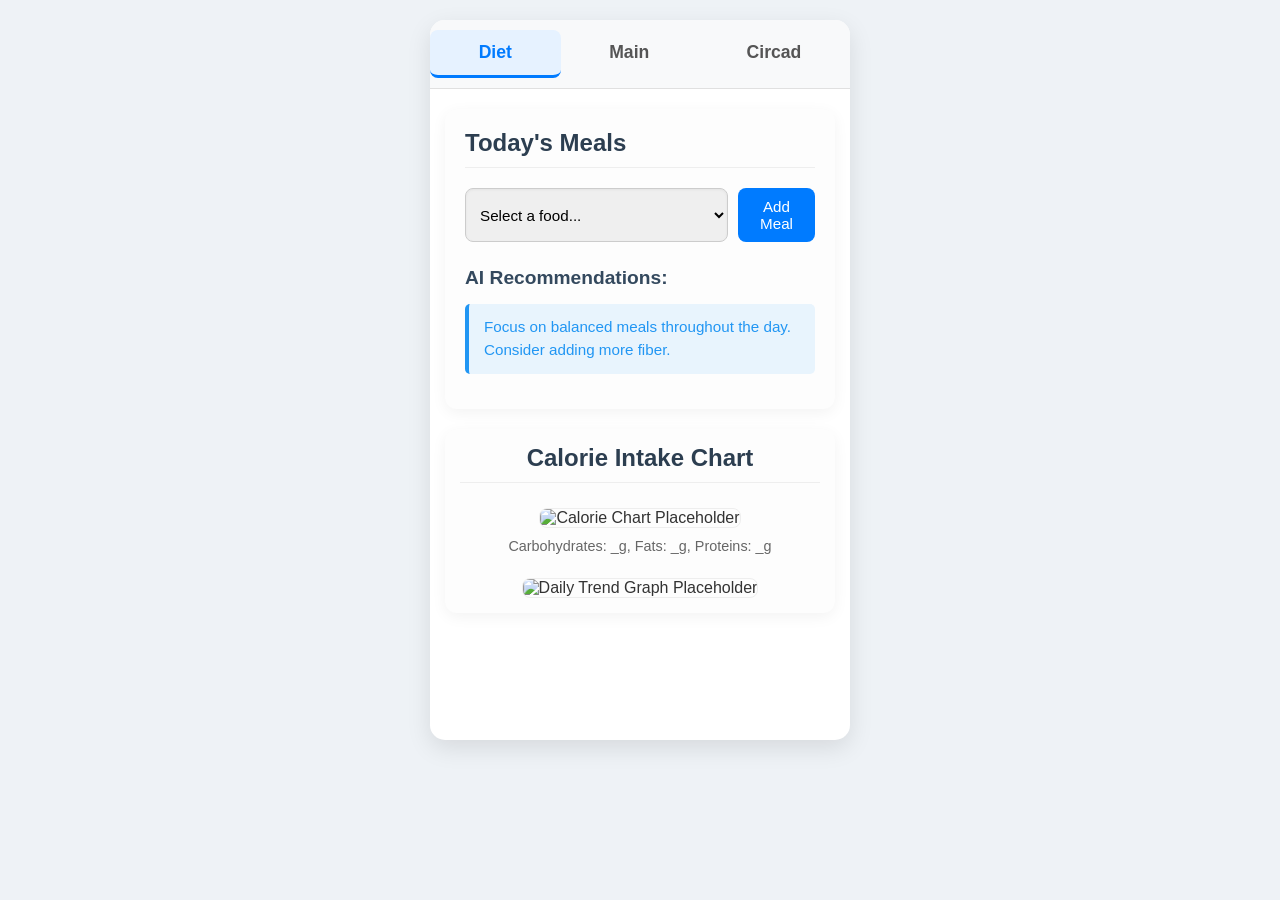
==== neuroflow/neuroflow.html @ ecec3b19 "update design of neuroflow" ====
<!DOCTYPE html>
<html lang="en">
<head>
    <meta charset="UTF-8">
    <meta name="viewport" content="width=device-width, initial-scale=1.0">
    <title>NeuroFlow Demo</title>
    <link rel="stylesheet" href="style.css">
    <!-- Font Awesome для иконок настроения и других элементов -->
    <link rel="stylesheet" href="https://cdnjs.cloudflare.com/ajax/libs/font-awesome/6.0.0-beta3/css/all.min.css">
</head>
<body>
    <div class="app-container">
        <header class="tab-buttons">
            <!-- Здесь передается 'event' (событие) и 'tabName' (имя вкладки) -->
            <button class="tab-button active" onclick="openTab(event, 'diet')">Diet</button>
            <button class="tab-button" onclick="openTab(event, 'main')">Main</button>
            <button class="tab-button" onclick="openTab(event, 'circad')">Circad</button>
        </header>

        <div id="diet" class="tab-content active">
            <div class="card">
                <h2>Today's Meals</h2>
                <ul id="meal-list">
                    <!-- Meals will be added here by JS -->
                </ul>
                <div class="add-meal-section">
                    <select id="food-select">
                        <option value="">Select a food...</option>
                        <option value="Chicken Salad (350 kcal)">Chicken Salad (350 kcal)</option>
                        <option value="Oatmeal (200 kcal)">Oatmeal (200 kcal)</option>
                        <option value="Apple (95 kcal)">Apple (95 kcal)</option>
                        <option value="Pasta with Vegetables (450 kcal)">Pasta with Vegetables (450 kcal)</option>
                        <option value="Yogurt (120 kcal)">Yogurt (120 kcal)</option>
                    </select>
                    <button onclick="addMeal()">Add Meal</button>
                </div>
                <h3>AI Recommendations:</h3>
                <p class="ai-recommendation" id="diet-recommendation">
                    Focus on balanced meals throughout the day. Consider adding more fiber.
                </p>
            </div>

            <div class="card chart-card">
                <h2>Calorie Intake Chart</h2>
                <div class="placeholder-chart">
                    <img src="https://via.placeholder.com/300x150/f0f0f0/333333?text=Calorie+Chart" alt="Calorie Chart Placeholder">
                    <p>Carbohydrates: _g, Fats: _g, Proteins: _g</p>
                </div>
                <div class="placeholder-graph">
                    <img src="https://via.placeholder.com/300x100/f0f0f0/333333?text=Daily+Trend+Graph" alt="Daily Trend Graph Placeholder">
                </div>
            </div>
        </div>

        <div id="main" class="tab-content">
            <div class="card">
                <h2>How are you feeling today?</h2>
                <div class="mood-selection">
                    <i class="far fa-frown mood-icon" data-mood="bad" onclick="selectMood(this)"></i>
                    <i class="far fa-meh mood-icon" data-mood="neutral" onclick="selectMood(this)"></i>
                    <i class="far fa-smile mood-icon" data-mood="good" onclick="selectMood(this)"></i>
                </div>
                <h3>Your Tasks for Today:</h3>
                <ul id="task-list">
                    <li><input type="checkbox"> Finish NeuroFlow demo</li>
                    <li><input type="checkbox"> Go for a walk</li>
                    <li><input type="checkbox"> Call Sarah</li>
                </ul>
                <div class="add-task-section">
                    <input type="text" id="new-task-input" placeholder="Add a new task...">
                    <button onclick="addTask()">Add Task</button>
                </div>

                <h3>AI Recommendations:</h3>
                <p class="ai-recommendation" id="main-recommendation">
                    Remember to take short breaks and stay hydrated. Prioritize your top 3 tasks.
                </p>
            </div>

            <div class="card chart-card">
                <h2>Mood Trend</h2>
                <div class="placeholder-graph">
                    <img src="https://via.placeholder.com/300x100/f0f0f0/333333?text=Mood+Trend+Graph" alt="Mood Trend Graph Placeholder">
                </div>
            </div>
        </div>

        <div id="circad" class="tab-content">
            <div class="card">
                <h2>Circadian Rhythms</h2>
                <p>Based on your sleep patterns, here's your forecast:</p>
                <div class="circad-info">
                    <img src="https://via.placeholder.com/100x100/f0f0f0/333333?text=Sleep+Icon" alt="Sleep Icon">
                    <p><strong>Sleep Quality:</strong> Good</p>
                    <p><strong>Recommended Bedtime:</strong> 10:30 PM</p>
                    <p><strong>Optimal Wake-up Time:</strong> 6:30 AM</p>
                </div>
                <h3>AI Prediction:</h3>
                <p class="ai-recommendation" id="circad-recommendation">
                    Maintain a consistent sleep schedule this week for optimal energy levels.
                </p>
            </div>

            <div class="card chart-card">
                <h2>Sleep Statistics</h2>
                <div class="placeholder-graph">
                    <img src="https://via.placeholder.com/300x100/f0f0f0/333333?text=Sleep+Cycle+Graph" alt="Sleep Cycle Graph Placeholder">
                </div>
            </div>
        </div>
    </div>

    <script src="script.js"></script>
</body>
</html>
---- neuroflow/style.css ----
/* General Styling */
body {
    font-family: 'Segoe UI', Tahoma, Geneva, Verdana, sans-serif;
    margin: 0;
    padding: 0;
    background-color: #eef2f6; /* Light blue-grey background */
    color: #333;
    display: flex;
    justify-content: center;
    align-items: flex-start; /* Align to top for longer content */
    min-height: 100vh;
    box-sizing: border-box;
}

.app-container {
    background-color: #ffffff;
    border-radius: 15px;
    box-shadow: 0 8px 25px rgba(0, 0, 0, 0.1);
    width: 100%;
    max-width: 420px; /* Typical phone width */
    margin: 20px auto; /* Centering with margin for small screens */
    overflow: hidden;
    min-height: 80vh; /* Ensure it takes up enough vertical space */
    display: flex;
    flex-direction: column;
}

/* Header and Tab Buttons */
.tab-buttons {
    display: flex;
    justify-content: space-around;
    background-color: #f8f9fa;
    padding: 10px 0;
    border-bottom: 1px solid #e0e0e0;
}

.tab-button {
    flex-grow: 1;
    padding: 12px 10px;
    border: none;
    background-color: transparent;
    color: #555;
    font-size: 1.1em;
    font-weight: 600;
    cursor: pointer;
    transition: all 0.3s ease;
    border-bottom: 3px solid transparent; /* For active indicator */
}

.tab-button:hover {
    color: #007bff;
}

.tab-button.active {
    color: #007bff;
    border-bottom: 3px solid #007bff;
    background-color: #e6f2ff; /* Light background for active tab */
}

/* Tab Content */
.tab-content {
    padding: 20px 15px;
    display: none; /* Это ключ! По умолчанию все скрыто */
    flex-grow: 1; /* Allow content to grow */
    overflow-y: auto; /* Enable scrolling for tab content if needed */
}

.tab-content.active {
    display: block; /* Только активная вкладка показывается */
}

.card {
    background-color: #fdfdfd;
    border-radius: 12px;
    padding: 20px;
    margin-bottom: 20px;
    box-shadow: 0 4px 15px rgba(0, 0, 0, 0.05);
    text-align: left;
}

.card h2 {
    color: #2c3e50;
    font-size: 1.5em;
    margin-top: 0;
    margin-bottom: 15px;
    border-bottom: 1px solid #eee;
    padding-bottom: 10px;
}

.card h3 {
    color: #34495e;
    font-size: 1.2em;
    margin-top: 25px;
    margin-bottom: 15px;
}

.ai-recommendation {
    background-color: #e8f4fd;
    color: #2196F3;
    border-left: 4px solid #2196F3;
    padding: 12px 15px;
    border-radius: 5px;
    margin-top: 15px;
    font-size: 0.95em;
    line-height: 1.5;
}

/* Diet Tab Specifics */
#meal-list {
    list-style: none;
    padding: 0;
    margin-bottom: 20px;
}

#meal-list li {
    background-color: #f1f8fc;
    border-radius: 8px;
    padding: 10px 15px;
    margin-bottom: 8px;
    display: flex;
    justify-content: space-between;
    align-items: center;
    border: 1px solid #e2eaf0;
    font-size: 0.95em;
}

.add-meal-section, .add-task-section {
    display: flex;
    gap: 10px;
    margin-top: 15px;
}

select, input[type="text"] {
    flex-grow: 1;
    padding: 10px;
    border: 1px solid #ccc;
    border-radius: 8px;
    font-size: 0.95em;
    box-shadow: inset 0 1px 3px rgba(0,0,0,0.05);
}

button {
    padding: 10px 15px;
    background-color: #007bff;
    color: white;
    border: none;
    border-radius: 8px;
    cursor: pointer;
    font-size: 0.95em;
    transition: background-color 0.3s ease;
}

button:hover {
    background-color: #0056b3;
}

.chart-card {
    text-align: center;
    padding: 15px; /* Smaller padding for charts */
}

.placeholder-chart img, .placeholder-graph img {
    max-width: 100%;
    height: auto;
    border-radius: 8px;
    margin-top: 10px;
    border: 1px solid #eee;
}

.placeholder-chart p {
    font-size: 0.9em;
    color: #666;
    margin-top: 10px;
}

/* Main Tab Specifics */
.mood-selection {
    display: flex;
    justify-content: space-around;
    margin-top: 15px;
    margin-bottom: 30px;
}

.mood-icon {
    font-size: 3.5em; /* Larger icons */
    color: #ccc;
    cursor: pointer;
    transition: color 0.3s ease, transform 0.2s ease;
}

.mood-icon:hover {
    transform: scale(1.1);
}

.mood-icon.selected {
    color: #ffc107; /* Yellow for selected mood */
    transform: scale(1.2);
}

.mood-icon[data-mood="bad"].selected { color: #dc3545; } /* Red for bad */
.mood-icon[data-mood="neutral"].selected { color: #ffc107; } /* Orange for neutral */
.mood-icon[data-mood="good"].selected { color: #28a745; } /* Green for good */


#task-list {
    list-style: none;
    padding: 0;
    margin-bottom: 20px;
}

#task-list li {
    display: flex;
    align-items: center;
    background-color: #f9f9f9;
    border-radius: 8px;
    padding: 10px 15px;
    margin-bottom: 8px;
    border: 1px solid #eee;
}

#task-list li input[type="checkbox"] {
    margin-right: 10px;
    width: 18px;
    height: 18px;
    accent-color: #007bff; /* Custom color for checkbox */
}

/* Circad Tab Specifics */
.circad-info {
    display: flex;
    flex-direction: column;
    align-items: center;
    margin-bottom: 20px;
    text-align: center;
}

.circad-info img {
    width: 80px;
    height: 80px;
    margin-bottom: 15px;
    border-radius: 50%;
    background-color: #e6f2ff;
    padding: 10px;
}

.circad-info p {
    margin: 5px 0;
    font-size: 1.1em;
    color: #444;
}

/* Responsive Adjustments (optional, but good practice) */
@media (max-width: 480px) {
    .app-container {
        margin: 0;
        border-radius: 0;
        min-height: 100vh; /* Full height on very small screens */
    }
    .tab-button {
        font-size: 1em;
        padding: 10px 5px;
    }
    .card {
        padding: 15px;
    }
    h1 { font-size: 2em; }
    h2 { font-size: 1.3em; }
    h3 { font-size: 1.1em; }
    .mood-icon { font-size: 3em; }
}
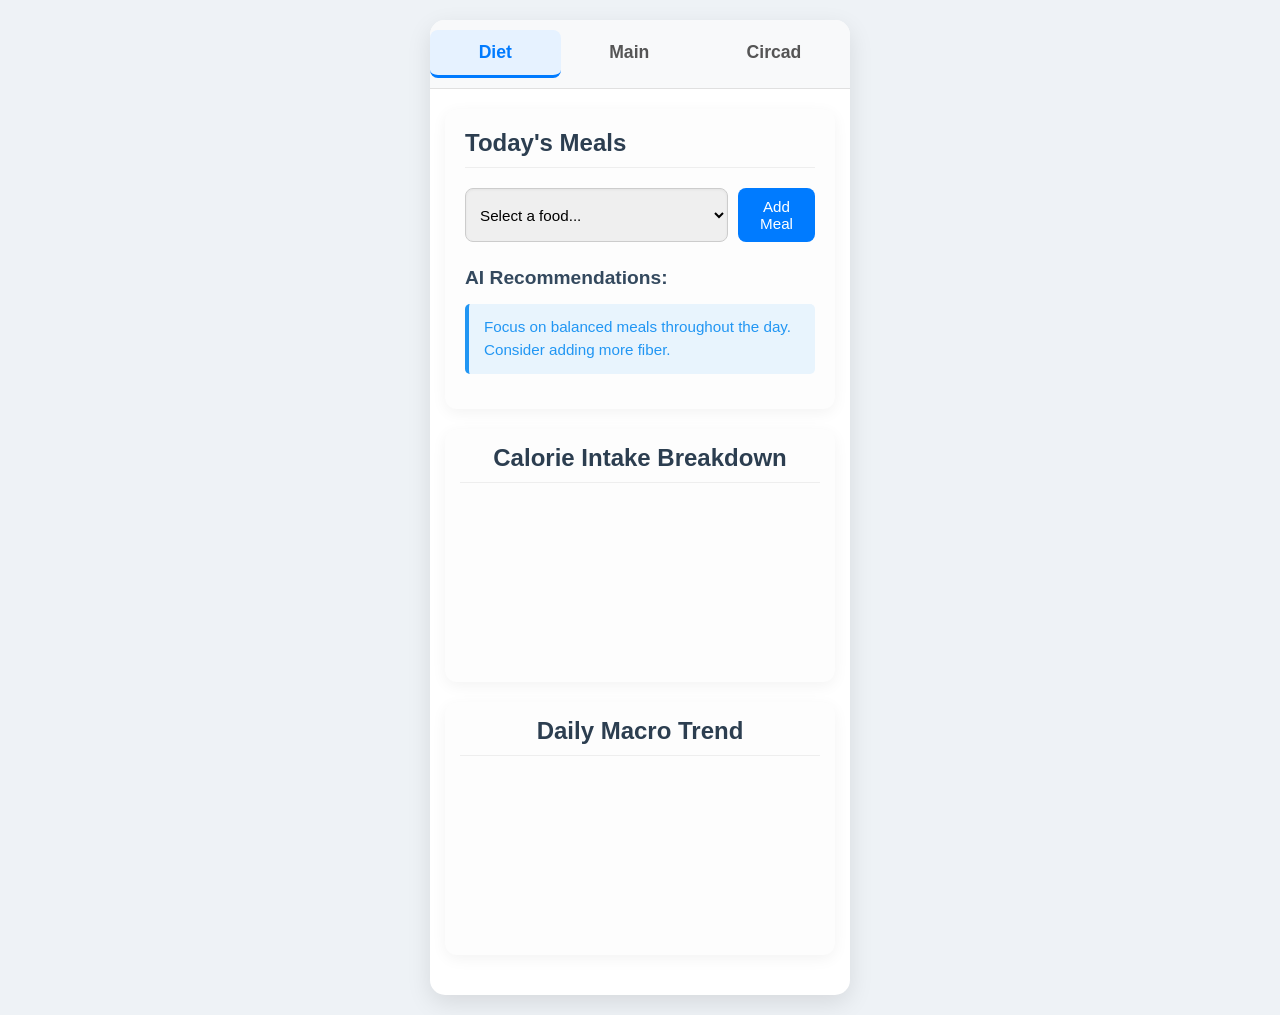
==== commit 6687409a: "Add files via upload" ====
--- a/neuroflow/neuroflow.html
+++ b/neuroflow/neuroflow.html
@@ -4,14 +4,288 @@
     <meta charset="UTF-8">
     <meta name="viewport" content="width=device-width, initial-scale=1.0">
     <title>NeuroFlow Demo</title>
-    <link rel="stylesheet" href="style.css">
-    <!-- Font Awesome для иконок настроения и других элементов -->
-    <link rel="stylesheet" href="https://cdnjs.cloudflare.com/ajax/libs/font-awesome/6.0.0-beta3/css/all.min.css">
+    
+    <!-- Локальная ссылка на Font Awesome (по-прежнему внешняя, но локальная) -->
+    <link rel="stylesheet" href="lib/fontawesome/css/all.min.css">
+    <!-- Локальная ссылка на Chart.js (по-прежнему внешняя, но локальная) -->
+    <script src="lib/chartjs/chart.min.js"></script>
+
+    <!-- Встроенные стили (бывший style.css) -->
+    <style>
+        /* General Styling */
+        body {
+            font-family: 'Segoe UI', Tahoma, Geneva, Verdana, sans-serif;
+            margin: 0;
+            padding: 0;
+            background-color: #eef2f6; /* Light blue-grey background */
+            color: #333;
+            display: flex;
+            justify-content: center;
+            align-items: flex-start; /* Align to top for longer content */
+            min-height: 100vh;
+            box-sizing: border-box;
+        }
+
+        .app-container {
+            background-color: #ffffff;
+            border-radius: 15px;
+            box-shadow: 0 8px 25px rgba(0, 0, 0, 0.1);
+            width: 100%;
+            max-width: 420px; /* Typical phone width */
+            margin: 20px auto; /* Centering with margin for small screens */
+            overflow: hidden;
+            min-height: 80vh; /* Ensure it takes up enough vertical space */
+            display: flex;
+            flex-direction: column;
+        }
+
+        /* Header and Tab Buttons */
+        .tab-buttons {
+            display: flex;
+            justify-content: space-around;
+            background-color: #f8f9fa;
+            padding: 10px 0;
+            border-bottom: 1px solid #e0e0e0;
+        }
+
+        .tab-button {
+            flex-grow: 1;
+            padding: 12px 10px;
+            border: none;
+            background-color: transparent;
+            color: #555;
+            font-size: 1.1em;
+            font-weight: 600;
+            cursor: pointer;
+            transition: all 0.3s ease;
+            border-bottom: 3px solid transparent; /* For active indicator */
+        }
+
+        .tab-button:hover {
+            color: #007bff;
+        }
+
+        .tab-button.active {
+            color: #007bff;
+            border-bottom: 3px solid #007bff;
+            background-color: #e6f2ff; /* Light background for active tab */
+        }
+
+        /* Tab Content */
+        .tab-content {
+            padding: 20px 15px;
+            display: none; /* Это ключ! По умолчанию все скрыто */
+            flex-grow: 1; /* Allow content to grow */
+            overflow-y: auto; /* Enable scrolling for tab content if needed */
+        }
+
+        .tab-content.active {
+            display: block; /* Только активная вкладка показывается */
+        }
+
+        .card {
+            background-color: #fdfdfd;
+            border-radius: 12px;
+            padding: 20px;
+            margin-bottom: 20px;
+            box-shadow: 0 4px 15px rgba(0, 0, 0, 0.05);
+            text-align: left;
+        }
+
+        .card h2 {
+            color: #2c3e50;
+            font-size: 1.5em;
+            margin-top: 0;
+            margin-bottom: 15px;
+            border-bottom: 1px solid #eee;
+            padding-bottom: 10px;
+        }
+
+        .card h3 {
+            color: #34495e;
+            font-size: 1.2em;
+            margin-top: 25px;
+            margin-bottom: 15px;
+        }
+
+        .ai-recommendation {
+            background-color: #e8f4fd;
+            color: #2196F3;
+            border-left: 4px solid #2196F3;
+            padding: 12px 15px;
+            border-radius: 5px;
+            margin-top: 15px;
+            font-size: 0.95em;
+            line-height: 1.5;
+        }
+
+        /* Diet Tab Specifics */
+        #meal-list {
+            list-style: none;
+            padding: 0;
+            margin-bottom: 20px;
+        }
+
+        #meal-list li {
+            background-color: #f1f8fc;
+            border-radius: 8px;
+            padding: 10px 15px;
+            margin-bottom: 8px;
+            display: flex;
+            justify-content: space-between;
+            align-items: center;
+            border: 1px solid #e2eaf0;
+            font-size: 0.95em;
+        }
+
+        .add-meal-section, .add-task-section {
+            display: flex;
+            gap: 10px;
+            margin-top: 15px;
+        }
+
+        select, input[type="text"] {
+            flex-grow: 1;
+            padding: 10px;
+            border: 1px solid #ccc;
+            border-radius: 8px;
+            font-size: 0.95em;
+            box-shadow: inset 0 1px 3px rgba(0,0,0,0.05);
+        }
+
+        button {
+            padding: 10px 15px;
+            background-color: #007bff;
+            color: white;
+            border: none;
+            border-radius: 8px;
+            cursor: pointer;
+            font-size: 0.95em;
+            transition: background-color 0.3s ease;
+        }
+
+        button:hover {
+            background-color: #0056b3;
+        }
+
+        .chart-card {
+            text-align: center;
+            padding: 15px;
+        }
+
+        canvas {
+            max-width: 100%;
+            height: auto;
+            margin-top: 15px;
+        }
+
+
+        /* Main Tab Specifics */
+        .mood-selection {
+            display: flex;
+            justify-content: space-around;
+            margin-top: 15px;
+            margin-bottom: 30px;
+        }
+
+        .mood-icon {
+            font-size: 3.5em;
+            color: #ccc;
+            cursor: pointer;
+            transition: color 0.3s ease, transform 0.2s ease;
+        }
+
+        .mood-icon:hover {
+            transform: scale(1.1);
+        }
+
+        .mood-icon.selected {
+            color: #ffc107;
+            transform: scale(1.2);
+        }
+
+        .mood-icon[data-mood="bad"].selected { color: #dc3545; }
+        .mood-icon[data-mood="neutral"].selected { color: #ffc107; }
+        .mood-icon[data-mood="good"].selected { color: #28a745; }
+
+
+        #task-list {
+            list-style: none;
+            padding: 0;
+            margin-bottom: 20px;
+        }
+
+        #task-list li {
+            display: flex;
+            align-items: center;
+            background-color: #f9f9f9;
+            border-radius: 8px;
+            padding: 10px 15px;
+            margin-bottom: 8px;
+            border: 1px solid #eee;
+        }
+
+        #task-list li input[type="checkbox"] {
+            margin-right: 10px;
+            width: 18px;
+            height: 18px;
+            accent-color: #007bff;
+        }
+
+        /* Circad Tab Specifics */
+        .circad-info {
+            display: flex;
+            flex-direction: column;
+            align-items: center;
+            margin-bottom: 20px;
+            text-align: center;
+        }
+
+        .circad-info .sleep-icon {
+            font-size: 4em;
+            color: #007bff;
+            width: 80px;
+            height: 80px;
+            display: flex;
+            justify-content: center;
+            align-items: center;
+            margin-bottom: 15px;
+            border-radius: 50%;
+            background-color: #e6f2ff;
+            padding: 10px;
+        }
+
+
+        .circad-info p {
+            margin: 5px 0;
+            font-size: 1.1em;
+            color: #444;
+        }
+
+        /* Responsive Adjustments (optional, but good practice) */
+        @media (max-width: 480px) {
+            .app-container {
+                margin: 0;
+                border-radius: 0;
+                min-height: 100vh;
+            }
+            .tab-button {
+                font-size: 1em;
+                padding: 10px 5px;
+            }
+            .card {
+                padding: 15px;
+            }
+            h1 { font-size: 2em; }
+            h2 { font-size: 1.3em; }
+            h3 { font-size: 1.1em; }
+            .mood-icon { font-size: 3em; }
+        }
+    </style>
 </head>
 <body>
     <div class="app-container">
         <header class="tab-buttons">
-            <!-- Здесь передается 'event' (событие) и 'tabName' (имя вкладки) -->
             <button class="tab-button active" onclick="openTab(event, 'diet')">Diet</button>
             <button class="tab-button" onclick="openTab(event, 'main')">Main</button>
             <button class="tab-button" onclick="openTab(event, 'circad')">Circad</button>
@@ -26,11 +300,11 @@
                 <div class="add-meal-section">
                     <select id="food-select">
                         <option value="">Select a food...</option>
-                        <option value="Chicken Salad (350 kcal)">Chicken Salad (350 kcal)</option>
-                        <option value="Oatmeal (200 kcal)">Oatmeal (200 kcal)</option>
-                        <option value="Apple (95 kcal)">Apple (95 kcal)</option>
-                        <option value="Pasta with Vegetables (450 kcal)">Pasta with Vegetables (450 kcal)</option>
-                        <option value="Yogurt (120 kcal)">Yogurt (120 kcal)</option>
+                        <option value="Chicken Salad" data-kcal="350" data-protein="30" data-fat="20" data-carb="15">Chicken Salad (350 kcal)</option>
+                        <option value="Oatmeal" data-kcal="200" data-protein="7" data-fat="4" data-carb="35">Oatmeal (200 kcal)</option>
+                        <option value="Apple" data-kcal="95" data-protein="0" data-fat="0" data-carb="25">Apple (95 kcal)</option>
+                        <option value="Pasta with Vegetables" data-kcal="450" data-protein="15" data-fat="10" data-carb="60">Pasta with Vegetables (450 kcal)</option>
+                        <option value="Yogurt" data-kcal="120" data-protein="10" data-fat="3" data-carb="12">Yogurt (120 kcal)</option>
                     </select>
                     <button onclick="addMeal()">Add Meal</button>
                 </div>
@@ -41,14 +315,13 @@
             </div>
 
             <div class="card chart-card">
-                <h2>Calorie Intake Chart</h2>
-                <div class="placeholder-chart">
-                    <img src="https://via.placeholder.com/300x150/f0f0f0/333333?text=Calorie+Chart" alt="Calorie Chart Placeholder">
-                    <p>Carbohydrates: _g, Fats: _g, Proteins: _g</p>
-                </div>
-                <div class="placeholder-graph">
-                    <img src="https://via.placeholder.com/300x100/f0f0f0/333333?text=Daily+Trend+Graph" alt="Daily Trend Graph Placeholder">
-                </div>
+                <h2>Calorie Intake Breakdown</h2>
+                <canvas id="caloriesPieChart"></canvas>
+            </div>
+
+            <div class="card chart-card">
+                <h2>Daily Macro Trend</h2>
+                <canvas id="macroLineChart"></canvas>
             </div>
         </div>
 
@@ -78,10 +351,8 @@
             </div>
 
             <div class="card chart-card">
-                <h2>Mood Trend</h2>
-                <div class="placeholder-graph">
-                    <img src="https://via.placeholder.com/300x100/f0f0f0/333333?text=Mood+Trend+Graph" alt="Mood Trend Graph Placeholder">
-                </div>
+                <h2>Mood Trend This Week</h2>
+                <canvas id="moodLineChart"></canvas>
             </div>
         </div>
 
@@ -90,7 +361,7 @@
                 <h2>Circadian Rhythms</h2>
                 <p>Based on your sleep patterns, here's your forecast:</p>
                 <div class="circad-info">
-                    <img src="https://via.placeholder.com/100x100/f0f0f0/333333?text=Sleep+Icon" alt="Sleep Icon">
+                    <i class="fas fa-moon sleep-icon"></i>
                     <p><strong>Sleep Quality:</strong> Good</p>
                     <p><strong>Recommended Bedtime:</strong> 10:30 PM</p>
                     <p><strong>Optimal Wake-up Time:</strong> 6:30 AM</p>
@@ -102,14 +373,442 @@
             </div>
 
             <div class="card chart-card">
-                <h2>Sleep Statistics</h2>
-                <div class="placeholder-graph">
-                    <img src="https://via.placeholder.com/300x100/f0f0f0/333333?text=Sleep+Cycle+Graph" alt="Sleep Cycle Graph Placeholder">
-                </div>
+                <h2>Sleep Cycles Last Night</h2>
+                <canvas id="sleepPieChart"></canvas>
+            </div>
+
+            <div class="card chart-card">
+                <h2>Weekly Sleep Score</h2>
+                <canvas id="sleepScoreLineChart"></canvas>
             </div>
         </div>
     </div>
 
-    <script src="script.js"></script>
+    <!-- Встроенный скрипт (бывший script.js) -->
+    <script>
+        // Глобальные переменные для хранения экземпляров графиков Chart.js
+        // Инициализируем их как null, пока не будут созданы
+        let caloriesPieChart = null;
+        let macroLineChart = null;
+        let moodLineChart = null;
+        let sleepPieChart = null;
+        let sleepScoreLineChart = null;
+
+        // Данные для отслеживания состояния (для обновления графиков)
+        let currentMacros = { protein: 0, fat: 0, carb: 0 };
+        let currentMoods = [1, 1, 1, 1, 1, 1, 1]; // 7 дней: 0=bad, 1=neutral, 2=good (по умолчанию нейтральные)
+        let mealHistory = []; // Чтобы отслеживать БЖУ принятой пищи
+        let sleepCycleData = {
+            deep: 30, // проценты
+            light: 50,
+            rem: 20
+        };
+        let sleepScoreData = [70, 75, 60, 80, 85, 78, 90]; // 7 дней, по умолчанию
+
+        document.addEventListener('DOMContentLoaded', () => {
+            // При загрузке страницы активируем вкладку 'diet'
+            openTab(null, 'diet');
+        });
+
+        // Tab switching logic
+        function openTab(evt, tabName) {
+            let i, tabcontent, tabbuttons;
+
+            // Скрываем все элементы с классом "tab-content"
+            tabcontent = document.getElementsByClassName("tab-content");
+            for (i = 0; i < tabcontent.length; i++) {
+                tabcontent[i].classList.remove("active");
+            }
+
+            // Деактивируем все элементы с классом "tab-button"
+            tabbuttons = document.getElementsByClassName("tab-button");
+            for (i = 0; i < tabbuttons.length; i++) {
+                tabbuttons[i].classList.remove("active");
+            }
+
+            // Показываем текущую вкладку
+            document.getElementById(tabName).classList.add("active");
+
+            // Активируем кнопку, которая открыла вкладку.
+            if (evt) {
+                evt.currentTarget.classList.add("active");
+            } else {
+                document.querySelector(`.tab-button[onclick*="openTab(event, '${tabName}')"]`).classList.add("active");
+            }
+
+            // Инициализируем графики только тогда, когда их вкладка становится активной
+            switch (tabName) {
+                case 'diet':
+                    if (!caloriesPieChart) initCaloriesPieChart();
+                    if (!macroLineChart) initMacroLineChart();
+                    // Обновляем графики только если они были успешно инициализированы
+                    if (caloriesPieChart && macroLineChart) updateDietCharts();
+                    break;
+                case 'main':
+                    if (!moodLineChart) initMoodLineChart();
+                    if (moodLineChart) updateMoodChart();
+                    break;
+                case 'circad':
+                    if (!sleepPieChart) initSleepPieChart();
+                    if (!sleepScoreLineChart) initSleepScoreLineChart();
+                    if (sleepPieChart && sleepScoreLineChart) updateCircadCharts();
+                    break;
+            }
+        }
+
+
+        // --- Chart.js Initialization Functions (разделены на отдельные функции) ---
+        function initCaloriesPieChart() {
+            const caloriesCtx = document.getElementById('caloriesPieChart');
+            if (caloriesCtx) {
+                caloriesPieChart = new Chart(caloriesCtx.getContext('2d'), {
+                    type: 'doughnut',
+                    data: {
+                        labels: ['Protein', 'Fat', 'Carbohydrates'],
+                        datasets: [{
+                            data: [currentMacros.protein * 4, currentMacros.fat * 9, currentMacros.carb * 4],
+                            backgroundColor: ['#28a745', '#ffc107', '#007bff'],
+                            hoverOffset: 4
+                        }]
+                    },
+                    options: {
+                        responsive: true,
+                        plugins: {
+                            legend: {
+                                position: 'bottom',
+                            },
+                            title: {
+                                display: false,
+                                text: 'Calorie Intake Breakdown'
+                            }
+                        }
+                    }
+                });
+            } else {
+                console.error("Canvas element with ID 'caloriesPieChart' not found.");
+            }
+        }
+
+        function initMacroLineChart() {
+            const macroCtx = document.getElementById('macroLineChart');
+            if (macroCtx) {
+                macroLineChart = new Chart(macroCtx.getContext('2d'), {
+                    type: 'line',
+                    data: {
+                        labels: ['Day 1', 'Day 2', 'Day 3', 'Day 4', 'Day 5', 'Day 6', 'Today'],
+                        datasets: [
+                            {
+                                label: 'Protein (g)',
+                                data: [30, 45, 40, 50, 60, 55, currentMacros.protein],
+                                borderColor: '#28a745',
+                                tension: 0.3,
+                                fill: false
+                            },
+                            {
+                                label: 'Fat (g)',
+                                data: [15, 20, 18, 25, 30, 28, currentMacros.fat],
+                                borderColor: '#ffc107',
+                                tension: 0.3,
+                                fill: false
+                            },
+                            {
+                                label: 'Carbs (g)',
+                                data: [80, 100, 90, 110, 120, 105, currentMacros.carb],
+                                borderColor: '#007bff',
+                                tension: 0.3,
+                                fill: false
+                            }
+                        ]
+                    },
+                    options: {
+                        responsive: true,
+                        plugins: {
+                            legend: {
+                                position: 'top',
+                            },
+                            title: {
+                                display: false,
+                                text: 'Daily Macro Trend'
+                            }
+                        },
+                        scales: {
+                            y: {
+                                beginAtZero: true
+                            }
+                        }
+                    }
+                });
+            } else {
+                console.error("Canvas element with ID 'macroLineChart' not found.");
+            }
+        }
+
+        function initMoodLineChart() {
+            const moodCtx = document.getElementById('moodLineChart');
+            if (moodCtx) {
+                moodLineChart = new Chart(moodCtx.getContext('2d'), {
+                    type: 'line',
+                    data: {
+                        labels: ['Mon', 'Tue', 'Wed', 'Thu', 'Fri', 'Sat', 'Sun'],
+                        datasets: [{
+                            label: 'Mood Score (0=Bad, 1=Neutral, 2=Good)',
+                            data: currentMoods,
+                            borderColor: '#6f42c1',
+                            tension: 0.3,
+                            fill: false
+                        }]
+                    },
+                    options: {
+                        responsive: true,
+                        plugins: {
+                            legend: {
+                                position: 'top',
+                            },
+                            title: {
+                                display: false,
+                                text: 'Mood Trend This Week'
+                            }
+                        },
+                        scales: {
+                            y: {
+                                beginAtZero: true,
+                                max: 2,
+                                ticks: {
+                                    callback: function(value) {
+                                        if (value === 0) return 'Bad';
+                                        if (value === 1) return 'Neutral';
+                                        if (value === 2) return 'Good';
+                                        return '';
+                                    }
+                                }
+                            }
+                        }
+                    }
+                });
+            } else {
+                console.error("Canvas element with ID 'moodLineChart' not found.");
+            }
+        }
+
+        function initSleepPieChart() {
+            const sleepPieCtx = document.getElementById('sleepPieChart');
+            if (sleepPieCtx) {
+                sleepPieChart = new Chart(sleepPieCtx.getContext('2d'), {
+                    type: 'doughnut',
+                    data: {
+                        labels: ['Deep Sleep', 'Light Sleep', 'REM Sleep'],
+                        datasets: [{
+                            data: [sleepCycleData.deep, sleepCycleData.light, sleepCycleData.rem],
+                            backgroundColor: ['#007bff', '#6c757d', '#17a2b8'],
+                            hoverOffset: 4
+                        }]
+                    },
+                    options: {
+                        responsive: true,
+                        plugins: {
+                            legend: {
+                                position: 'bottom',
+                            },
+                            title: {
+                                display: false,
+                                text: 'Sleep Cycles Last Night'
+                            }
+                        }
+                    }
+                });
+            } else {
+                console.error("Canvas element with ID 'sleepPieChart' not found.");
+            }
+        }
+
+        function initSleepScoreLineChart() {
+            const sleepScoreCtx = document.getElementById('sleepScoreLineChart');
+            if (sleepScoreCtx) {
+                sleepScoreLineChart = new Chart(sleepScoreCtx.getContext('2d'), {
+                    type: 'line',
+                    data: {
+                        labels: ['Mon', 'Tue', 'Wed', 'Thu', 'Fri', 'Sat', 'Sun'],
+                        datasets: [{
+                            label: 'Sleep Score',
+                            data: sleepScoreData,
+                            borderColor: '#fd7e14',
+                            tension: 0.3,
+                            fill: false
+                        }]
+                    },
+                    options: {
+                        responsive: true,
+                        plugins: {
+                            legend: {
+                                position: 'top',
+                            },
+                            title: {
+                                display: false,
+                                text: 'Weekly Sleep Score'
+                            }
+                        },
+                        scales: {
+                            y: {
+                                beginAtZero: true,
+                                max: 100
+                            }
+                        }
+                    }
+                });
+            } else {
+                console.error("Canvas element with ID 'sleepScoreLineChart' not found.");
+            }
+        }
+
+
+        // --- Functions to update Chart Data (используются после инициализации) ---
+        function updateDietCharts() {
+            if (caloriesPieChart) { // Проверяем, существует ли график
+                caloriesPieChart.data.datasets[0].data = [
+                    currentMacros.protein * 4,
+                    currentMacros.fat * 9,
+                    currentMacros.carb * 4
+                ];
+                caloriesPieChart.update();
+            }
+            if (macroLineChart) { // Проверяем, существует ли график
+                macroLineChart.data.datasets[0].data[6] = currentMacros.protein;
+                macroLineChart.data.datasets[1].data[6] = currentMacros.fat;
+                macroLineChart.data.datasets[2].data[6] = currentMacros.carb;
+                macroLineChart.update();
+            }
+        }
+
+        function updateMoodChart() {
+            if (moodLineChart) { // Проверяем, существует ли график
+                moodLineChart.data.datasets[0].data = currentMoods;
+                moodLineChart.update();
+            }
+        }
+
+        function updateCircadCharts() {
+            // Для демо они будут использовать статические данные, но можно обновить
+            if (sleepPieChart) { // Проверяем, существует ли график
+                sleepPieChart.data.datasets[0].data = [sleepCycleData.deep, sleepCycleData.light, sleepCycleData.rem];
+                sleepPieChart.update();
+            }
+            if (sleepScoreLineChart) { // Проверяем, существует ли график
+                sleepScoreLineChart.data.datasets[0].data = sleepScoreData;
+                sleepScoreLineChart.update();
+            }
+        }
+
+
+        // --- Diet Tab Functions ---
+        function addMeal() {
+            const foodSelect = document.getElementById('food-select');
+            const selectedOption = foodSelect.options[foodSelect.selectedIndex];
+            const foodName = selectedOption.value;
+
+            if (foodName) {
+                const kcal = parseInt(selectedOption.dataset.kcal || 0);
+                const protein = parseInt(selectedOption.dataset.protein || 0);
+                const fat = parseInt(selectedOption.dataset.fat || 0);
+                const carb = parseInt(selectedOption.dataset.carb || 0);
+
+                mealHistory.push({ name: foodName, kcal, protein, fat, carb });
+
+                currentMacros.protein += protein;
+                currentMacros.fat += fat;
+                currentMacros.carb += carb;
+
+                const mealList = document.getElementById('meal-list');
+                const listItem = document.createElement('li');
+                listItem.innerHTML = `${foodName} <span>(${kcal} kcal)</span>`;
+
+                const removeButton = document.createElement('button');
+                removeButton.textContent = 'x';
+                removeButton.className = 'remove-meal-btn';
+                removeButton.onclick = function() {
+                    currentMacros.protein -= protein;
+                    currentMacros.fat -= fat;
+                    currentMacros.carb -= carb;
+                    mealList.removeChild(listItem);
+                    updateDietRecommendations();
+                    updateDietCharts();
+                };
+                listItem.appendChild(removeButton);
+
+                mealList.appendChild(listItem);
+                foodSelect.value = '';
+                updateDietRecommendations();
+                // Убедимся, что графики инициализированы перед обновлением
+                if (!caloriesPieChart) initCaloriesPieChart();
+                if (!macroLineChart) initMacroLineChart();
+                if (caloriesPieChart && macroLineChart) updateDietCharts();
+            }
+        }
+
+        function updateDietRecommendations() {
+            const meals = Array.from(document.querySelectorAll('#meal-list li')).map(li => li.textContent.split('(')[0].trim());
+            let recommendationText = "Focus on balanced meals throughout the day. Consider adding more fiber.";
+
+            if (meals.length === 0) {
+                recommendationText = "Log your meals to get personalized diet recommendations!";
+            } else if (currentMacros.protein < 50 && currentMacros.protein > 0) {
+                recommendationText = "Consider increasing your protein intake for better satiety and muscle support.";
+            } else if (currentMacros.carb > 200) {
+                recommendationText = "You've consumed a good amount of carbohydrates. Ensure they are mostly from whole grains and vegetables.";
+            } else if (meals.includes("Oatmeal") && meals.includes("Chicken Salad") && meals.includes("Apple")) {
+                recommendationText = "Excellent! You have a well-rounded diet today. Keep it up!";
+            } else if (meals.length >= 2 && !meals.includes("Apple")) {
+                    recommendationText = "Don't forget to include some fruits for essential vitamins and natural sugars!";
+            } else if (currentMacros.fat > 60) {
+                recommendationText = "Your fat intake seems a bit high. Opt for healthy fats and moderation.";
+            }
+
+            document.getElementById('diet-recommendation').textContent = recommendationText;
+        }
+
+
+        // --- Main Tab Functions ---
+        function selectMood(selectedIcon) {
+            const moodIcons = document.querySelectorAll('.mood-icon');
+            moodIcons.forEach(icon => icon.classList.remove('selected'));
+            selectedIcon.classList.add('selected');
+
+            const moodValue = selectedIcon.dataset.mood;
+            let moodScore;
+            if (moodValue === 'bad') moodScore = 0;
+            else if (moodValue === 'neutral') moodScore = 1;
+            else moodScore = 2;
+
+            // Обновляем текущий день в массиве настроений (последний элемент)
+            currentMoods[currentMoods.length - 1] = moodScore;
+            updateMainRecommendations(moodValue);
+            // Убедимся, что график инициализирован перед обновлением
+            if (!moodLineChart) initMoodLineChart();
+            if (moodLineChart) updateMoodChart();
+        }
+
+        function updateMainRecommendations(mood) {
+            let recommendationText = "Remember to take short breaks and stay hydrated. Prioritize your top 3 tasks.";
+            if (mood === 'bad') {
+                recommendationText = "It seems like you're feeling down. Try to incorporate a short mindfulness exercise or outdoor walk today.";
+            } else if (mood === 'good') {
+                recommendationText = "That's great! Keep the positive energy flowing. Consider setting a new small goal for yourself.";
+            } else if (mood === 'neutral') {
+                recommendationText = "A stable mood is good. Perhaps reflect on what brought you here and what could improve your day.";
+            }
+            document.getElementById('main-recommendation').textContent = recommendationText;
+        }
+
+        function addTask() {
+            const newTaskInput = document.getElementById('new-task-input');
+            const taskText = newTaskInput.value.trim();
+            if (taskText) {
+                const taskList = document.getElementById('task-list');
+                const listItem = document.createElement('li');
+                listItem.innerHTML = `<input type="checkbox"> ${taskText}`;
+                taskList.appendChild(listItem);
+                newTaskInput.value = ''; // Clear input
+            }
+        }
+    </script>
 </body>
 </html>
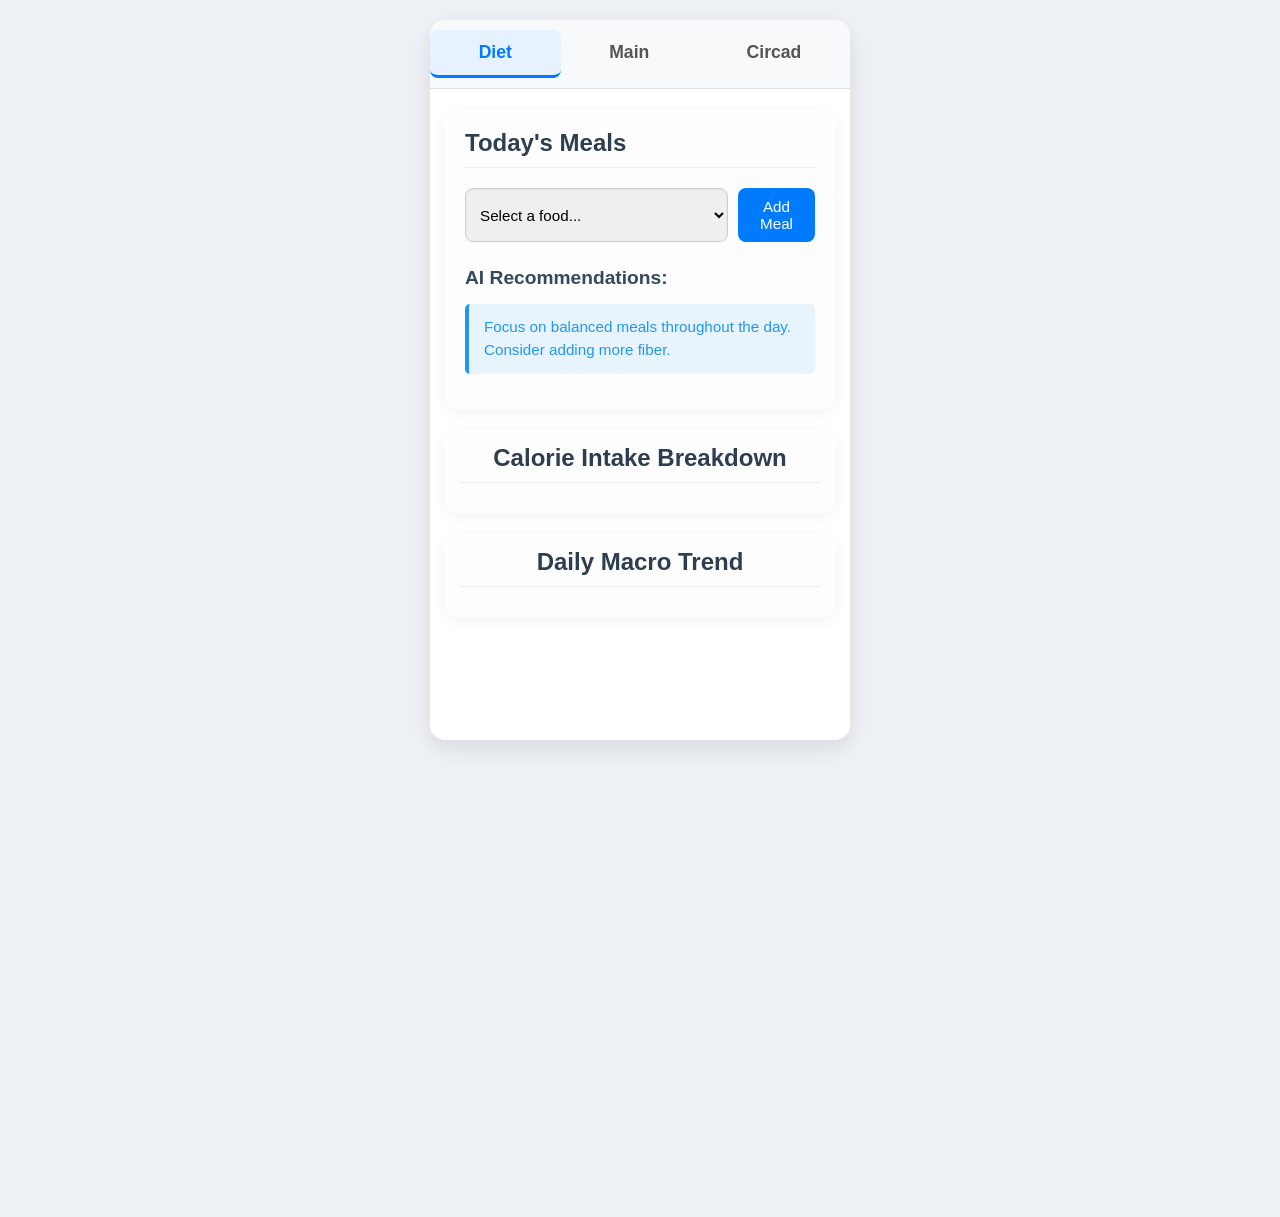
==== commit 04c9d91d: "Update neuroflow.html" ====
--- a/neuroflow/neuroflow.html
+++ b/neuroflow/neuroflow.html
@@ -385,7 +385,7 @@
     </div>
 
     <!-- Встроенный скрипт (бывший script.js) -->
-    <script>
+    <script> <!-- ADD type="module" HERE -->
         // Глобальные переменные для хранения экземпляров графиков Chart.js
         // Инициализируем их как null, пока не будут созданы
         let caloriesPieChart = null;
@@ -811,4 +811,4 @@
         }
     </script>
 </body>
-</html>+</html>
